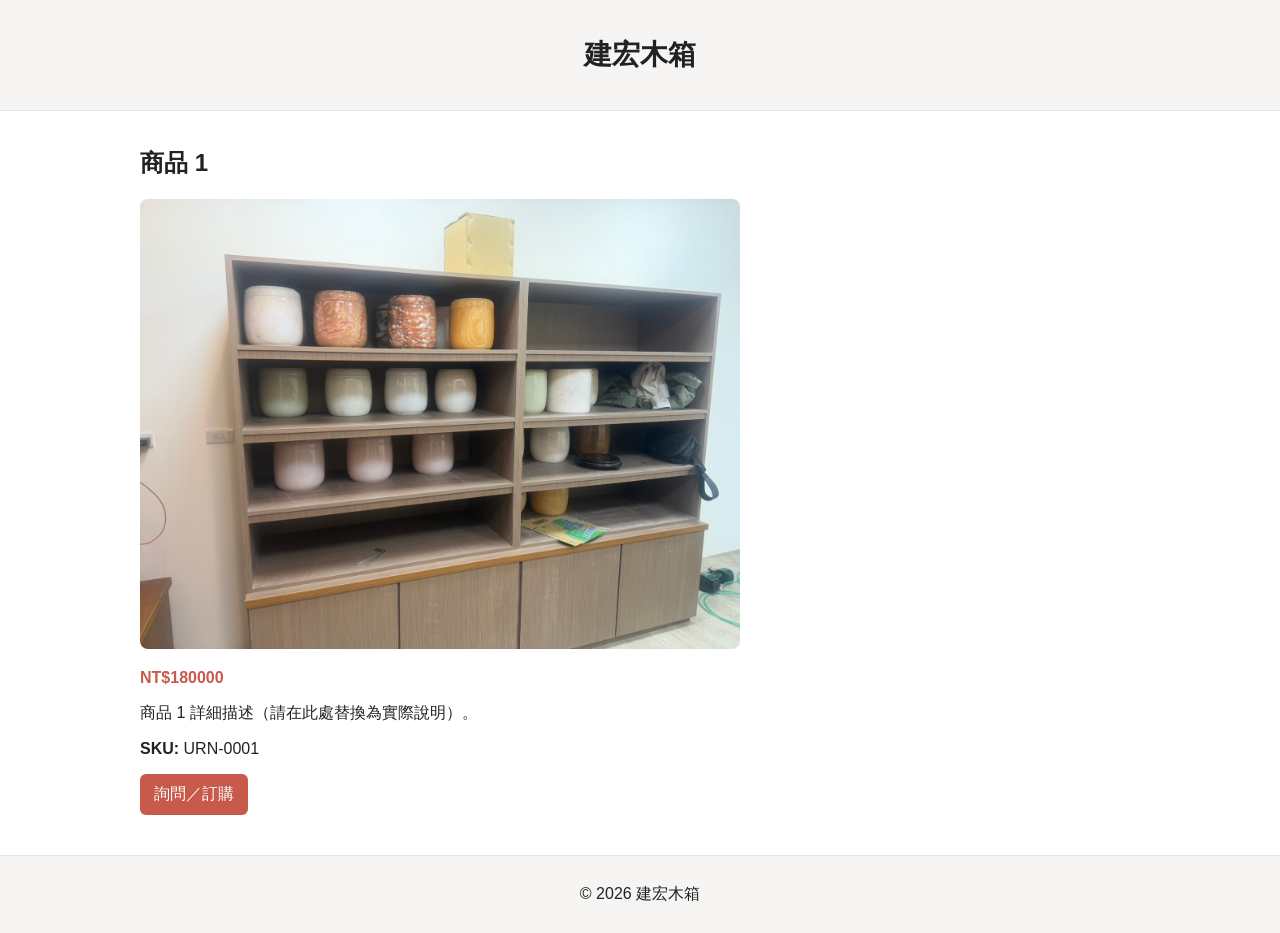
==== product-1.html @ f1db2c8b "Add/Update product-1.html (site update)" ====
<!doctype html>
<html lang="zh-Hant">
<head>
  <meta charset="utf-8">
  <meta name="viewport" content="width=device-width,initial-scale=1">
  <title>商品 1 — 建宏木箱</title>
  <meta name="description" content="手工製作，接受客製刻字。">
  <link rel="stylesheet" href="styles.css">
  <script type="application/ld+json">{"@context":"https://schema.org","@type":"Product","name":"商品 1","image":"https://stevenshen22030.github.io/urns/assets/1.jpg","description":"手工製作，接受客製刻字。","sku":"URN-0001","offers":{"@type":"Offer","priceCurrency":"TWD","price":180000,"availability":"https://schema.org/InStock"}}</script>
</head>
<body>
  <header class="site-header"><div class="container"><h1>建宏木箱</h1></div></header>
  <main class="container">
    <article class="product-detail">
      <h2>商品 1</h2>
      <img src="assets/1.jpg" alt="商品 1" style="max-width:600px;width:100%;height:auto;border-radius:8px">
      <p class="price">NT$180000</p>
      <p>商品 1 詳細描述（請在此處替換為實際說明）。</p>
      <p><strong>SKU:</strong> URN-0001</p>
      <a href="#contact" class="btn">詢問／訂購</a>
    </article>
  </main>
  <footer class="site-footer"><div class="container">© 2026 建宏木箱</div></footer>
</body>
</html>
---- styles.css ----
/* 簡易樣式 */
body{font-family: -apple-system,BlinkMacSystemFont,'Segoe UI',Roboto,'Noto Sans TC',Arial,sans-serif;margin:0;color:#222}
.container{max-width:1000px;margin:0 auto;padding:16px}
.site-header{background:#f7f5f3;padding:20px 0;text-align:center;border-bottom:1px solid #e5e5e5}
.site-header h1{margin:0;font-size:28px}
.tagline{color:#666;margin-top:4px}
.hero{display:flex;gap:20px;align-items:center;margin:24px 0}
.hero-image{width:48%;border-radius:8px;object-fit:cover}
.hero-text{flex:1}
.btn{display:inline-block;background:#c75a4a;color:#fff;padding:10px 14px;border-radius:6px;text-decoration:none}
.products{margin-top:30px}
.product-grid{display:grid;grid-template-columns:repeat(auto-fill,minmax(240px,1fr));gap:16px}
.product-card{border:1px solid #eee;padding:12px;border-radius:8px}
.product-card img{width:100%;height:160px;object-fit:cover;border-radius:6px}
.price{color:#c75a4a;font-weight:700}
.contact label{display:block;margin-bottom:10px}
.contact input,.contact textarea{width:100%;padding:8px;border:1px solid #ddd;border-radius:6px}
.site-footer{background:#f7f5f3;padding:12px;margin-top:24px;text-align:center;border-top:1px solid #e5e5e5}
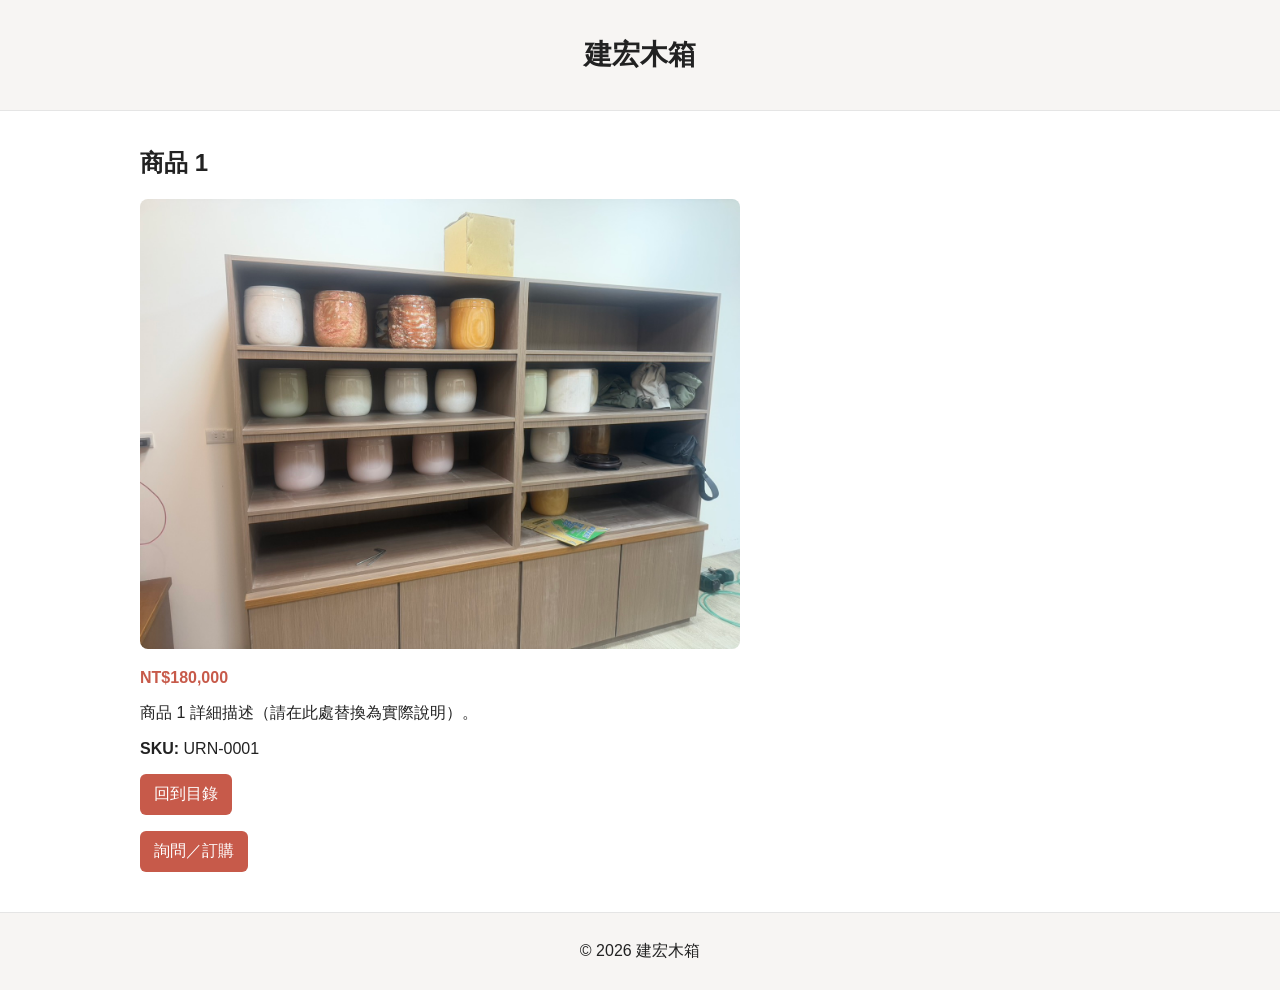
==== commit edf3bb38: "Add/Update product-1.html (site update)" ====
--- a/product-1.html
+++ b/product-1.html
@@ -14,9 +14,10 @@
     <article class="product-detail">
       <h2>商品 1</h2>
       <img src="assets/1.jpg" alt="商品 1" style="max-width:600px;width:100%;height:auto;border-radius:8px">
-      <p class="price">NT$180000</p>
+      <p class="price">NT$180,000</p>
       <p>商品 1 詳細描述（請在此處替換為實際說明）。</p>
       <p><strong>SKU:</strong> URN-0001</p>
+      <p><a href="/urns/" class="btn">回到目錄</a></p>
       <a href="#contact" class="btn">詢問／訂購</a>
     </article>
   </main>
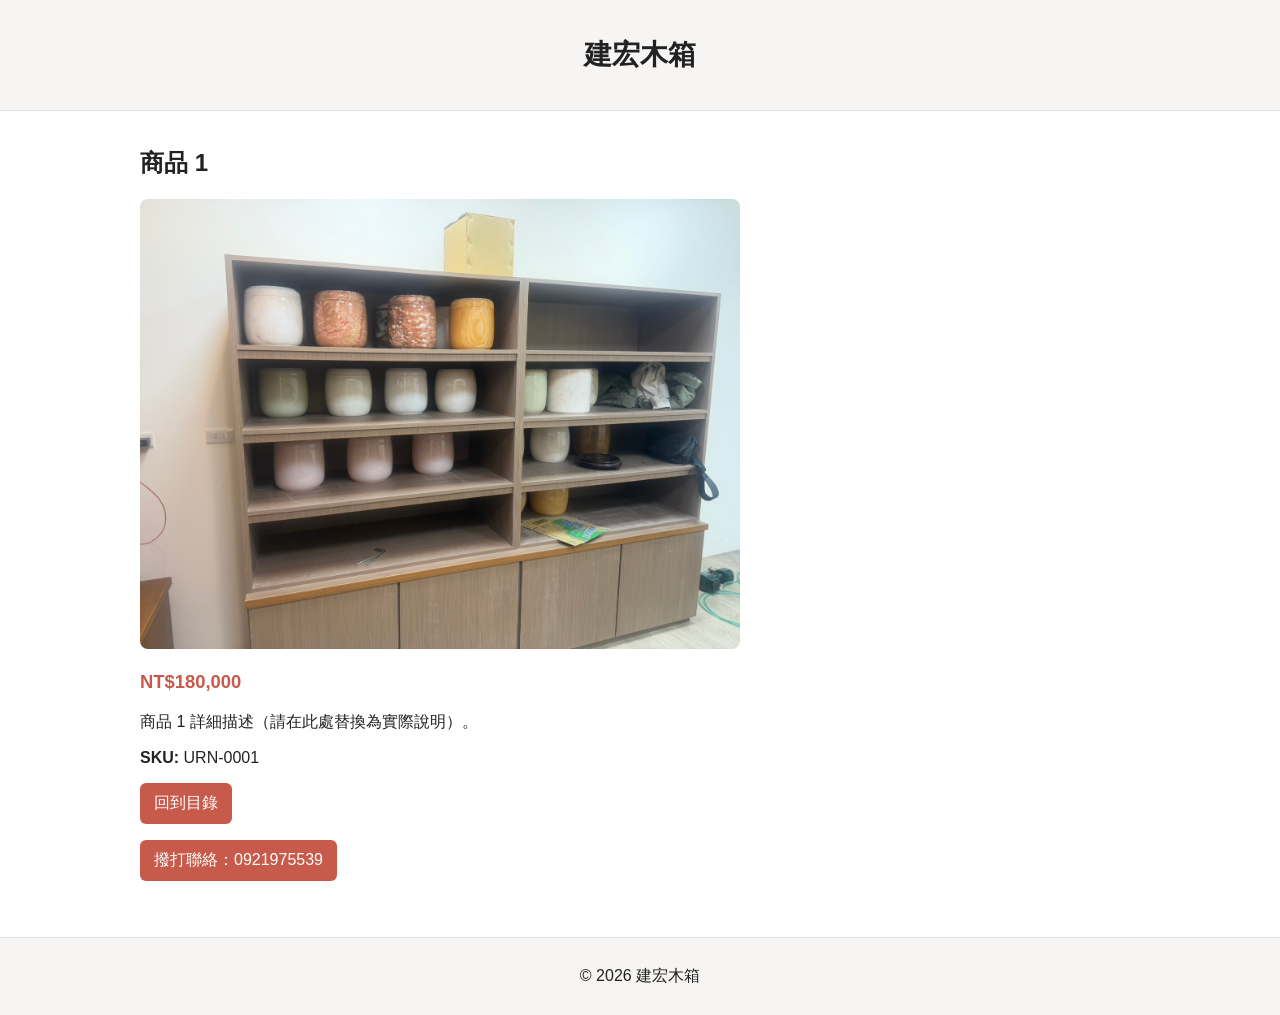
==== commit 8550daac: "Add/Update product-1.html (site update)" ====
--- a/product-1.html
+++ b/product-1.html
@@ -6,7 +6,6 @@
   <title>商品 1 — 建宏木箱</title>
   <meta name="description" content="手工製作，接受客製刻字。">
   <link rel="stylesheet" href="styles.css">
-  <script type="application/ld+json">{"@context":"https://schema.org","@type":"Product","name":"商品 1","image":"https://stevenshen22030.github.io/urns/assets/1.jpg","description":"手工製作，接受客製刻字。","sku":"URN-0001","offers":{"@type":"Offer","priceCurrency":"TWD","price":180000,"availability":"https://schema.org/InStock"}}</script>
 </head>
 <body>
   <header class="site-header"><div class="container"><h1>建宏木箱</h1></div></header>
@@ -18,7 +17,7 @@
       <p>商品 1 詳細描述（請在此處替換為實際說明）。</p>
       <p><strong>SKU:</strong> URN-0001</p>
       <p><a href="/urns/" class="btn">回到目錄</a></p>
-      <a href="#contact" class="btn">詢問／訂購</a>
+      <p><a href="tel:0921975539" class="btn">撥打聯絡：0921975539</a></p>
     </article>
   </main>
   <footer class="site-footer"><div class="container">© 2026 建宏木箱</div></footer>
--- a/styles.css
+++ b/styles.css
@@ -9,10 +9,10 @@
 .hero-text{flex:1}
 .btn{display:inline-block;background:#c75a4a;color:#fff;padding:10px 14px;border-radius:6px;text-decoration:none}
 .products{margin-top:30px}
-.product-grid{display:grid;grid-template-columns:repeat(auto-fill,minmax(240px,1fr));gap:16px}
+.product-grid{display:grid;grid-template-columns:repeat(auto-fill,minmax(240px,1fr));gap:20px}
 .product-card{border:1px solid #eee;padding:12px;border-radius:8px}
-.product-card img{width:100%;height:160px;object-fit:cover;border-radius:6px}
-.price{color:#c75a4a;font-weight:700}
+.product-card img{width:100%;height:200px;object-fit:cover;border-radius:6px}
+.price{color:#c75a4a;font-weight:800;font-size:1.15em}
 .contact label{display:block;margin-bottom:10px}
 .contact input,.contact textarea{width:100%;padding:8px;border:1px solid #ddd;border-radius:6px}
 .site-footer{background:#f7f5f3;padding:12px;margin-top:24px;text-align:center;border-top:1px solid #e5e5e5}
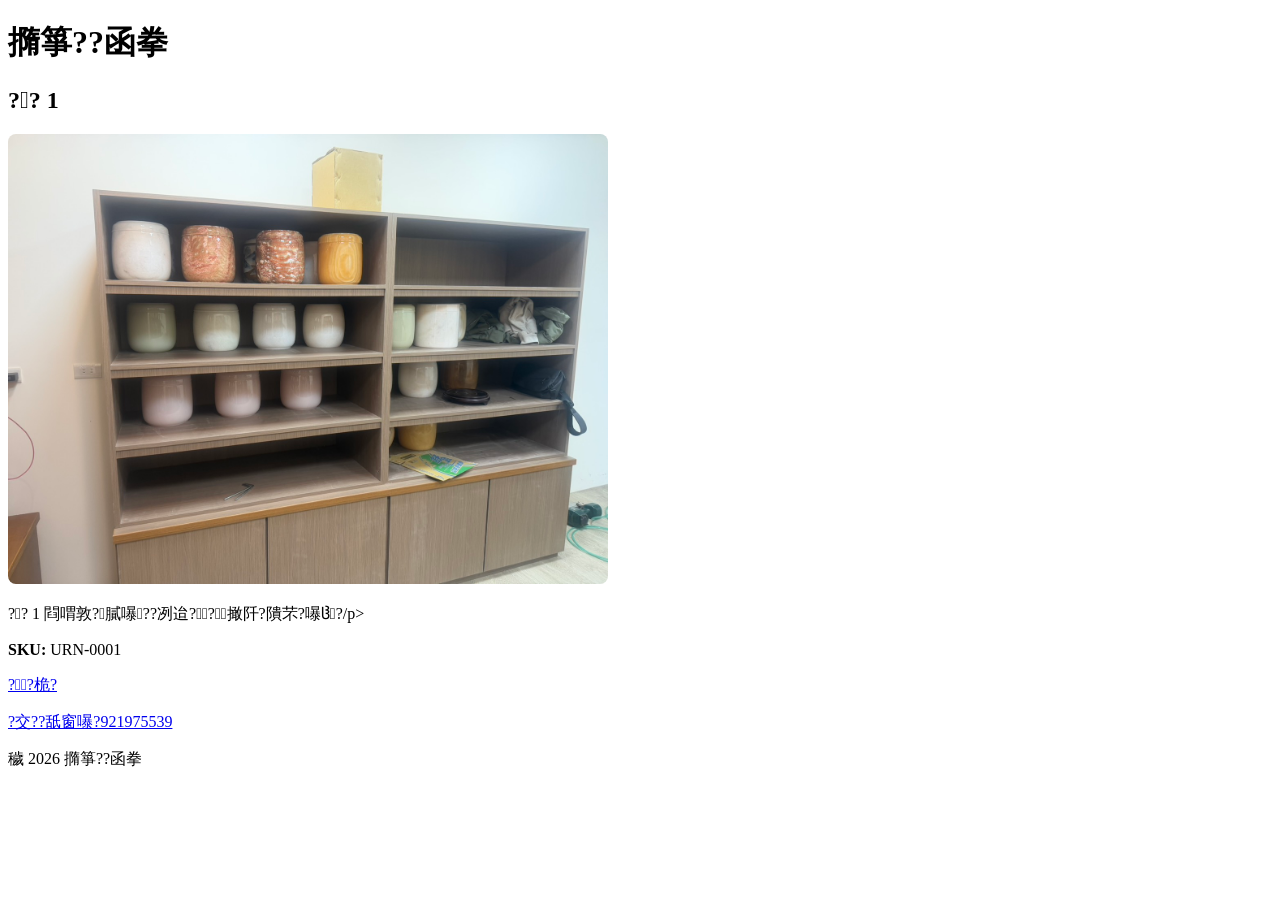
==== commit 57334f4e: "Add/Update product-1.html (site update)" ====
--- a/product-1.html
+++ b/product-1.html
@@ -1,25 +1,24 @@
-<!doctype html>
+﻿<!doctype html>
 <html lang="zh-Hant">
 <head>
   <meta charset="utf-8">
   <meta name="viewport" content="width=device-width,initial-scale=1">
-  <title>商品 1 — 建宏木箱</title>
-  <meta name="description" content="手工製作，接受客製刻字。">
+  <title>?? 1 ??撱箏??函拳</title>
+  <meta name="description" content="?極鋆賭?嚗?恥鋆賢摮?>
   <link rel="stylesheet" href="styles.css">
 </head>
 <body>
-  <header class="site-header"><div class="container"><h1>建宏木箱</h1></div></header>
+  <header class="site-header"><div class="container"><h1>撱箏??函拳</h1></div></header>
   <main class="container">
     <article class="product-detail">
-      <h2>商品 1</h2>
-      <img src="assets/1.jpg" alt="商品 1" style="max-width:600px;width:100%;height:auto;border-radius:8px">
-      <p class="price">NT$180,000</p>
-      <p>商品 1 詳細描述（請在此處替換為實際說明）。</p>
+      <h2>?? 1</h2>
+      <img src="assets/1.jpg" alt="?? 1" style="max-width:600px;width:100%;height:auto;border-radius:8px">
+      <p>?? 1 閰喟敦?膩嚗??冽迨??撖阡?隤芣?嚗?/p>
       <p><strong>SKU:</strong> URN-0001</p>
-      <p><a href="/urns/" class="btn">回到目錄</a></p>
-      <p><a href="tel:0921975539" class="btn">撥打聯絡：0921975539</a></p>
+      <p><a href="/urns/" class="btn">??桅?</a></p>
+      <p><a href="tel:0921975539" class="btn">?交??舐窗嚗?921975539</a></p>
     </article>
   </main>
-  <footer class="site-footer"><div class="container">© 2026 建宏木箱</div></footer>
+  <footer class="site-footer"><div class="container">穢 2026 撱箏??函拳</div></footer>
 </body>
-</html>+</html>
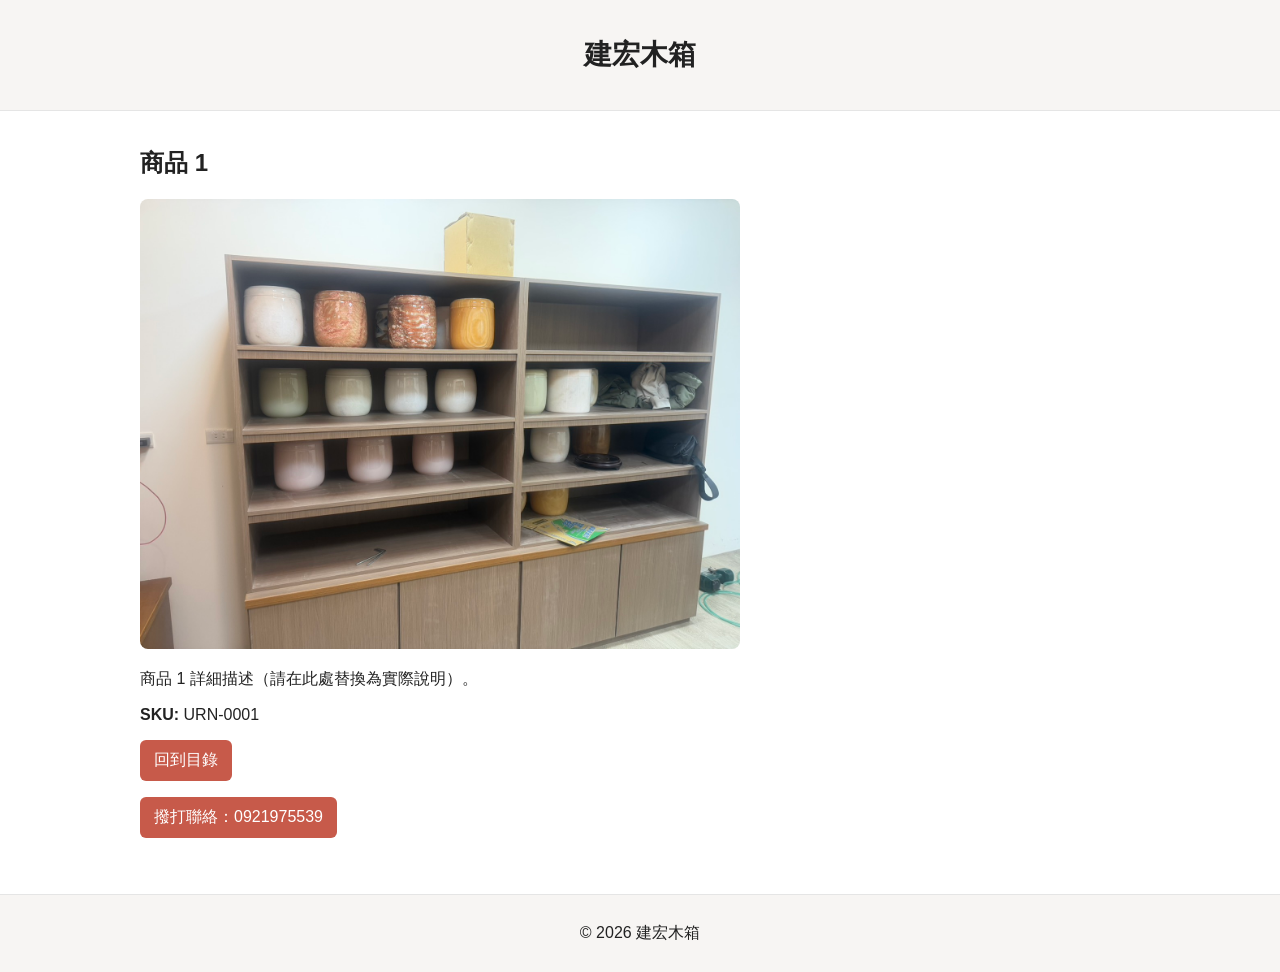
==== commit f6ec8291: "Add/Update product-1.html (site update)" ====
--- a/product-1.html
+++ b/product-1.html
@@ -1,24 +1,24 @@
-﻿<!doctype html>
+<!doctype html>
 <html lang="zh-Hant">
 <head>
   <meta charset="utf-8">
   <meta name="viewport" content="width=device-width,initial-scale=1">
-  <title>?? 1 ??撱箏??函拳</title>
-  <meta name="description" content="?極鋆賭?嚗?恥鋆賢摮?>
+  <title>商品 1 — 建宏木箱</title>
+  <meta name="description" content="手工製作，接受客製刻字。">
   <link rel="stylesheet" href="styles.css">
 </head>
 <body>
-  <header class="site-header"><div class="container"><h1>撱箏??函拳</h1></div></header>
+  <header class="site-header"><div class="container"><h1>建宏木箱</h1></div></header>
   <main class="container">
     <article class="product-detail">
-      <h2>?? 1</h2>
-      <img src="assets/1.jpg" alt="?? 1" style="max-width:600px;width:100%;height:auto;border-radius:8px">
-      <p>?? 1 閰喟敦?膩嚗??冽迨??撖阡?隤芣?嚗?/p>
+      <h2>商品 1</h2>
+      <img src="assets/1.jpg" alt="商品 1" style="max-width:600px;width:100%;height:auto;border-radius:8px">
+      <p>商品 1 詳細描述（請在此處替換為實際說明）。</p>
       <p><strong>SKU:</strong> URN-0001</p>
-      <p><a href="/urns/" class="btn">??桅?</a></p>
-      <p><a href="tel:0921975539" class="btn">?交??舐窗嚗?921975539</a></p>
+      <p><a href="/urns/" class="btn">回到目錄</a></p>
+      <p><a href="tel:0921975539" class="btn">撥打聯絡：0921975539</a></p>
     </article>
   </main>
-  <footer class="site-footer"><div class="container">穢 2026 撱箏??函拳</div></footer>
+  <footer class="site-footer"><div class="container">© 2026 建宏木箱</div></footer>
 </body>
-</html>
+</html>
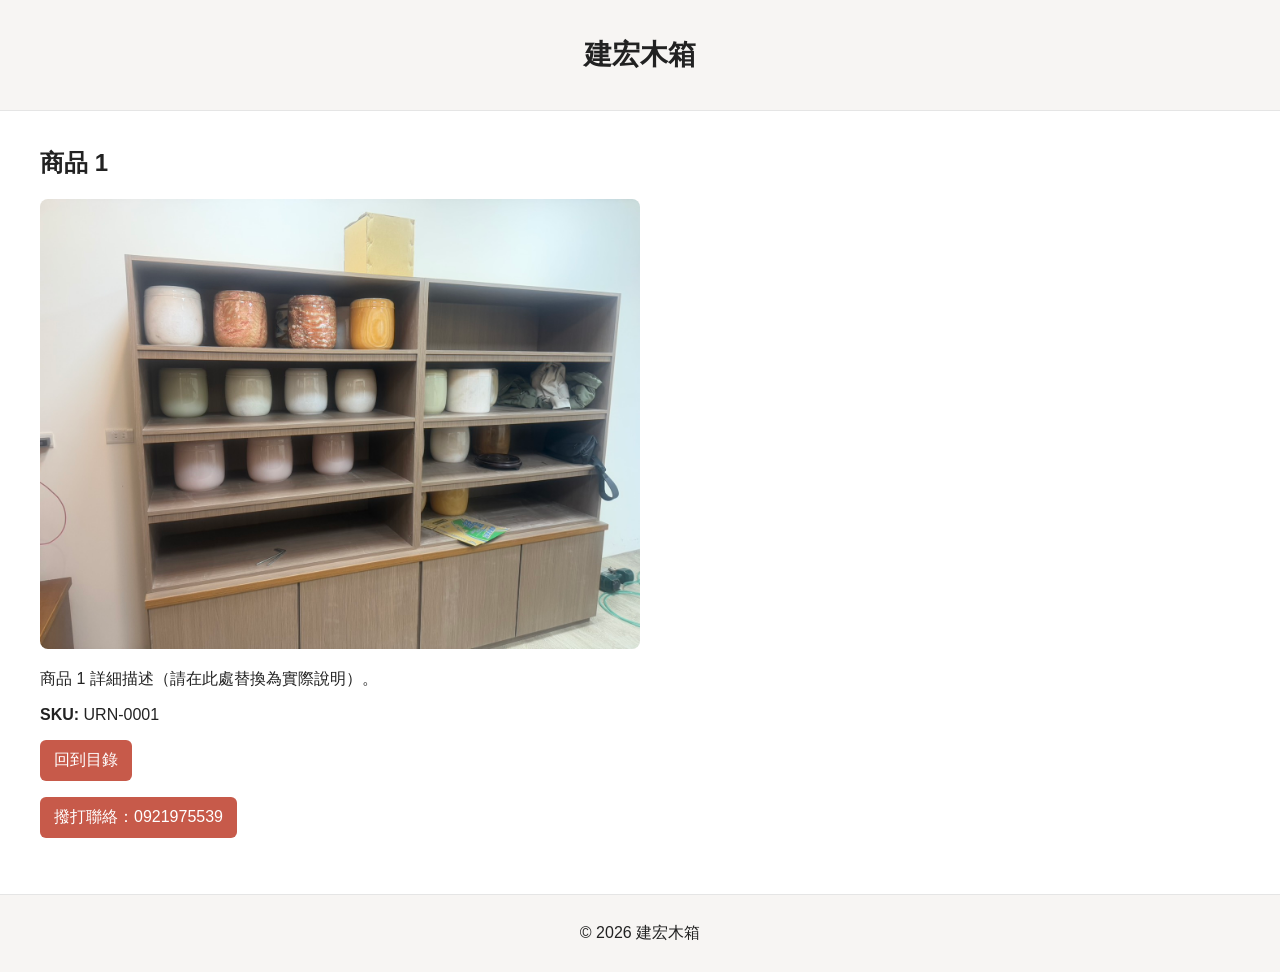
==== commit b03efbd8: "Add/Update product-1.html (site update)" ====
--- a/product-1.html
+++ b/product-1.html
@@ -15,7 +15,7 @@
       <img src="assets/1.jpg" alt="商品 1" style="max-width:600px;width:100%;height:auto;border-radius:8px">
       <p>商品 1 詳細描述（請在此處替換為實際說明）。</p>
       <p><strong>SKU:</strong> URN-0001</p>
-      <p><a href="/urns/" class="btn">回到目錄</a></p>
+      <p><a href="./index.html" class="btn">回到目錄</a></p>
       <p><a href="tel:0921975539" class="btn">撥打聯絡：0921975539</a></p>
     </article>
   </main>
--- a/styles.css
+++ b/styles.css
@@ -1,18 +1,33 @@
-/* 簡易樣式 */
+/* 改良回應式樣式 */
 body{font-family: -apple-system,BlinkMacSystemFont,'Segoe UI',Roboto,'Noto Sans TC',Arial,sans-serif;margin:0;color:#222}
-.container{max-width:1000px;margin:0 auto;padding:16px}
+.container{max-width:1200px;margin:0 auto;padding:16px}
 .site-header{background:#f7f5f3;padding:20px 0;text-align:center;border-bottom:1px solid #e5e5e5}
 .site-header h1{margin:0;font-size:28px}
 .tagline{color:#666;margin-top:4px}
-.hero{display:flex;gap:20px;align-items:center;margin:24px 0}
-.hero-image{width:48%;border-radius:8px;object-fit:cover}
-.hero-text{flex:1}
+.hero{display:flex;gap:20px;align-items:center;margin:24px 0;flex-wrap:wrap}
+.hero-image{flex:0 0 40%;max-width:560px;border-radius:8px;object-fit:cover}
+.hero-text{flex:1;min-width:260px}
 .btn{display:inline-block;background:#c75a4a;color:#fff;padding:10px 14px;border-radius:6px;text-decoration:none}
 .products{margin-top:30px}
-.product-grid{display:grid;grid-template-columns:repeat(auto-fill,minmax(240px,1fr));gap:20px}
-.product-card{border:1px solid #eee;padding:12px;border-radius:8px}
+/* 讓商品卡在窄版時自動換行；min width 調小讓更多欄位可以顯示 */
+.product-grid{display:grid;grid-template-columns:repeat(auto-fit,minmax(200px,1fr));gap:20px}
+.product-card{border:1px solid #eee;padding:12px;border-radius:8px;display:flex;flex-direction:column;align-items:stretch}
 .product-card img{width:100%;height:200px;object-fit:cover;border-radius:6px}
 .price{color:#c75a4a;font-weight:800;font-size:1.15em}
+.excerpt{color:#444;margin-top:8px;flex:1}
 .contact label{display:block;margin-bottom:10px}
 .contact input,.contact textarea{width:100%;padding:8px;border:1px solid #ddd;border-radius:6px}
-.site-footer{background:#f7f5f3;padding:12px;margin-top:24px;text-align:center;border-top:1px solid #e5e5e5}+.site-footer{background:#f7f5f3;padding:12px;margin-top:24px;text-align:center;border-top:1px solid #e5e5e5}
+
+/* 小螢幕優化 */
+@media (max-width:780px){
+  .hero-image{flex-basis:100%;max-width:100%}
+  .hero{gap:12px}
+  .container{padding:12px}
+  .product-card img{height:180px}
+}
+
+/* 更寬的顯示器時每列可以放更多項 */
+@media (min-width:1400px){
+  .product-grid{grid-template-columns:repeat(auto-fit,minmax(220px,1fr))}
+}
